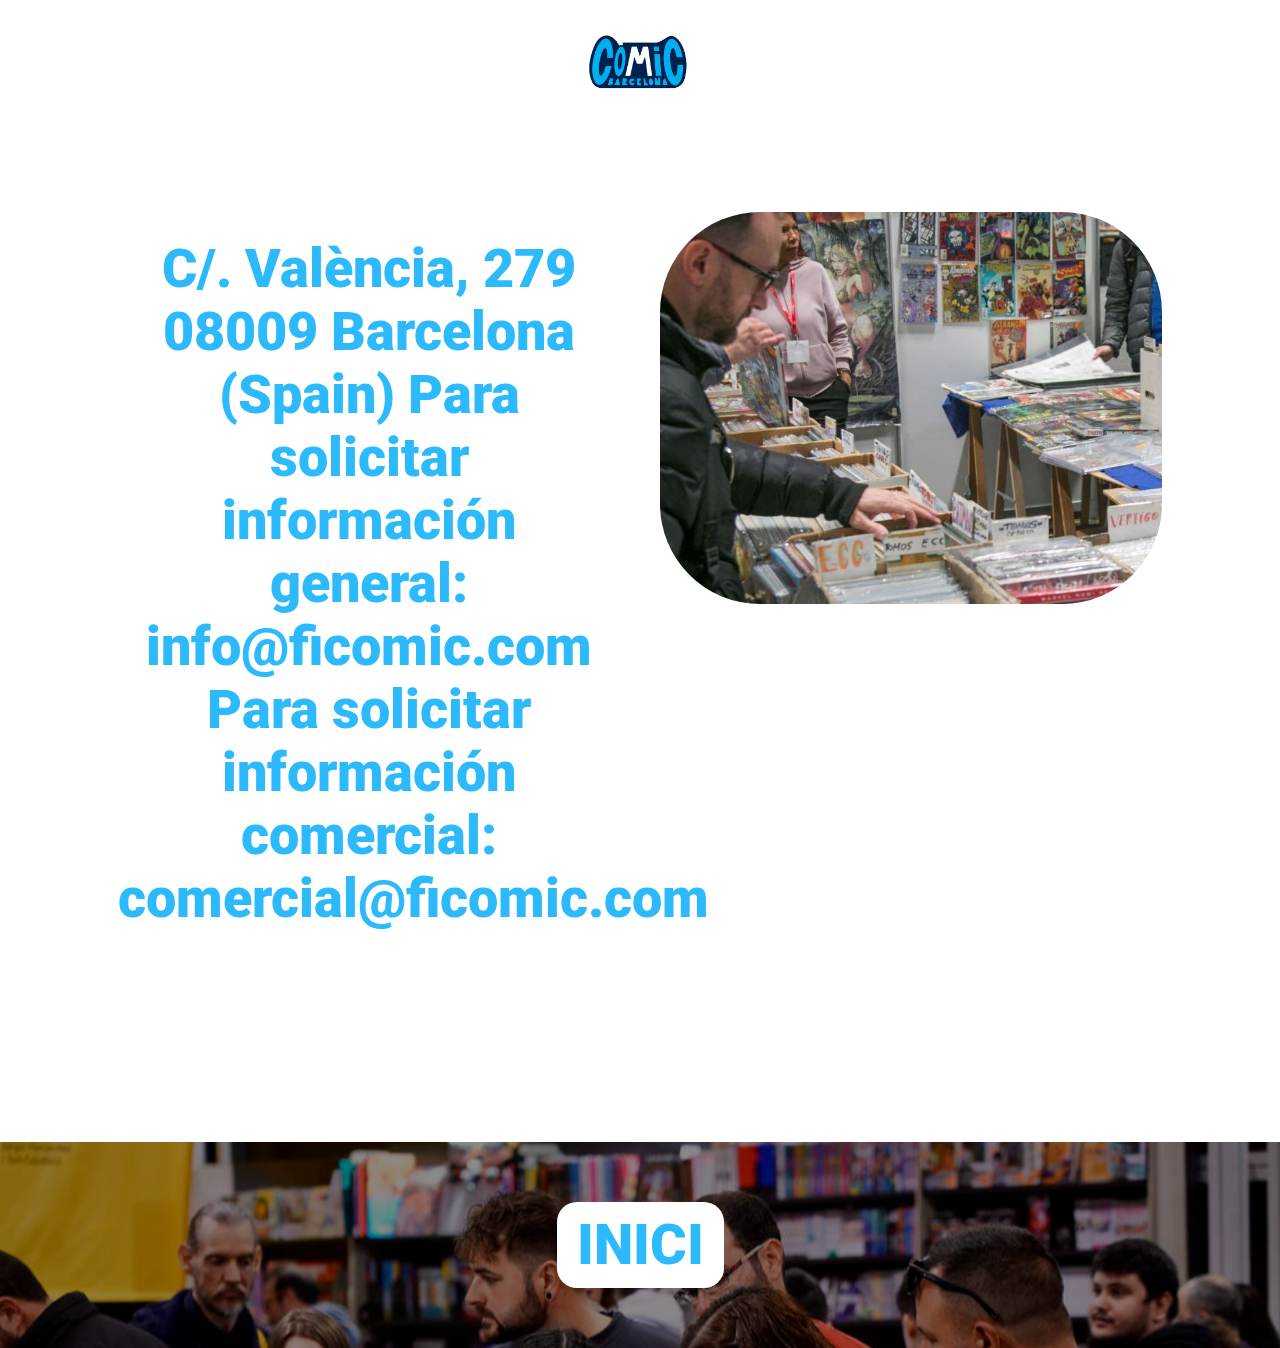
==== contacte.html @ 15b06d55 "Add files via upload" ====
<!DOCTYPE html>
<html lang="es">
<head>
	<meta charset="UTF-8">
	<meta name="viewport" content="width=device-width, initial-scale=1.0">
	<title>Document</title>
	<link rel="stylesheet" href="css/Style.css">
	<!-- Fonts -->
	<link rel="preconnect" href="https://fonts.googleapis.com">
	<link rel="preconnect" href="https://fonts.gstatic.com" crossorigin>
	<link href="https://fonts.googleapis.com/css2?family=Roboto:ital,wght@0,100;0,300;0,400;0,500;0,700;0,900;1,100;1,300;1,400;1,500;1,700;1,900&display=swap" rel="stylesheet">

	<link rel="preconnect" href="https://fonts.googleapis.com">
	<link rel="preconnect" href="https://fonts.gstatic.com" crossorigin>
	<link href="https://fonts.googleapis.com/css2?family=Caveat:wght@400..700&display=swap" rel="stylesheet">
	
</head>

<body>
	<!-- 1.CAPÇALERA -->
<div id="header">
	<img src="media/logo.png" alt="logo">
</div>

<div id="seccionCont">
	<div id="cajaCont1">
		<p>
		C/. València, 279
		08009 Barcelona (Spain)
		Para solicitar información general:
	 	info@ficomic.com
		Para solicitar información comercial:
		comercial@ficomic.com
		</p>
	</div>
	<div id="cajaCont1">
		<img src="media/fotocontacte.jpg" alt="fotocontacte">
	</div>

	<div id="cajafinal5">
		<a href="index.html" id="botonInicio" target="_blank">INICI</a>
			<img src="media/fotofinal.png" alt="fotofinal">
	</div>
</div>
---- css/Style.css ----
*
{
	box-sizing: border-box;
	margin: 0;
	padding: 0;
	overflow-hidden: 0;
}

body
{
  font-family: "Roboto", sans-serif;
  font-weight: 900;
}











/*1.CAPÇALERA*/

#header
{
	width: 100%;
	height: 30%;
	background-color: white;
	display: flex;
	justify-content: center;	
}

#header img
{
	width: 10%;
	height: auto;
	justify-content: center;

}












/*HERO*/

#hero
{
	width: 100%;
	height: auto;
	position: relative;
	overflow-x: hidden;
}

#titol
{
	position: absolute;
	top: 15%;
	left: 13%;
}

#titol h1
{
	color: white;
	font-size: 7rem;
}

#titol p
{
	color: white;
	font-size: 5rem;
	font-family: "Caveat", cursive;
 	font-optical-sizing: auto;
 	font-weight: <weight>;
 	font-style: normal;
}








/*links*/

nav
{
	position: absolute;
	top: 50%;
	right: 20%;
}

ul
{
	list-style: none;
}

a
{
	font-size: 3rem;
	color: white;
	text-decoration: none;
}
















/*ENTRADES*/

#seccion1 
{
    width: 100%;
    height: auto;
    padding: 70px 0; 
    box-sizing: border-box; 
    overflow: hidden;
}

#seccion1 h2
{
	font-size: 5rem;
	color: rgba(22, 178, 252, 0.90);
	text-align: center;
	padding-top: 2%;
}

#seccion1 img
{
	width: 70%;
	height: auto;
	border-radius: 200px;
	padding: 2%;
	display: block;
	margin: 0 auto;
}

#columnas 
{
	display: flex;
	flex-wrap: wrap;
	width: 80%;
	height: auto;
	align-items: center;
	/*background-color: blue;*/
	margin: 0 auto;

}

.Col1
{
	width: calc(33% - 20px);
	height: auto;
	margin: 10px;
	/*background-color: red;*/
}

.Col1 p
{
	font-size: 3rem;
	text-align: center;
	padding: 8%;
	color: rgba(0, 1, 96, 0.93);
}

.Col1 button
{
	width: 60%;
	height: 25%;
	display: block;
	margin: 0 auto;
	font-size: 3rem;
	border-radius: 50px;
	background-color: rgba(22, 178, 252, 0.90);
	color: white;
	font-weight: bold;
	padding: 20px;
}





















/*LOCALITZACIÓ*/

#seccion2 
{
    width: 100%;
    height: auto;
    position: relative;
}

#seccion2 img 
{
    width: 100%;
    height: auto;
}

#seccion2 h2 
{
    font-size: 5rem;
    color: white;
    text-align: center;
    padding-top: 2%;
    position: absolute;
    top: 5%;
    left: 50%; 
    transform: translateX(-50%); 
}


#caja1
{
	width: 80%;
	height: 60%;
	background-color: white;
	border-radius: 40px;
	position: absolute;
	top: 30%;
	left: 9%;
	border-width: 30px solid;
	border: 5px solid rgba(22, 178, 252, 0.90);
	display: flex;
}


#caja1 img
{
	width: 60%;
	height: auto;
	position: absolute;
	top: 25%;
	left: 19%;
	border-radius: 200px;
}

#caja1 p
{
	font-size: 2rem;
	margin: auto;
	text-align: center;
	padding-bottom: 35%;
	color: rgba(0, 1, 96, 0.93);
}
















/*CARTELL 2024*/


#seccion3
{
	width: 100%;
	height: auto;
	display: flex;
}

#seccion3 h2
{
	font-size: 5rem;
    color: rgba(22, 178, 252, 0.90);
    text-align: center;
    position: absolute;
    left: 10%;
    padding-top: 5%;
}

#caja3
{
	width: 80%;
	height: auto;
	display: flex;
	flex-wrap: wrap;
	margin: auto;
	padding-top: 10%;
	justify-content: space-around;
}

.Col2
{
	width: calc(33% - 20px);
	height: auto;
	margin: 10px;
	/*background-color: red;*/
	position: relative;
}

.Col2 img
{
	width: 100%;
	height: auto;
}

.cajatext1
{
	width: 64%;
	height: 10%;
	position: absolute;
	background-color: rgba(0, 1, 96, 0.93);
	border: 5px solid white;
	border-radius: 100px;
	bottom: 8%;
	left: 20%;
}

.cajatext2
{
	width: 45%;
	height: 10%;
	position: absolute;
	background-color: rgba(0, 1, 96, 0.93);
	border: 5px solid white;
	border-radius: 100px;
	bottom: 8%;
	left: 27%;
}

.cajatext3
{
	width: 45%;
	height: 10%;
	position: absolute;
	background-color: rgba(0, 1, 96, 0.93);
	border: 5px solid white;
	border-radius: 100px;
	bottom: 8%;
	left: 27%;
}

.cajatext1 p
{
	color: white;
	font-weight: bold;
	font-size: 2rem;
	position: absolute;
	left: 7%;
	top: 15%;
}

.cajatext2 p
{
	color: white;
	font-weight: bold;
	font-size: 2rem;
	position: absolute;
	left: 18%;
	top: 15%;
}

.cajatext3 p
{
	color: white;
	font-weight: bold;
	font-size: 2rem;
	position: absolute;
	left: 20%;
	top: 15%;
}

#cajatextcartell
{
	width: 90%;
}

#seccion3 h3
{
	padding-top: 5%;
	text-align: center;
	font-size: 3rem;
    color: rgba(22, 178, 252, 0.90);
    text-align: center;
}















/*GALERIA*/


#seccion4
{
	margin-top: 5%;
	width: 100%;
	height: auto;
}


#seccion4 img
{
	width: 100%;
	height: auto;
}

.galeria 
{
    position: relative; 
}

.galeria h1 
{
    position: absolute; 
    top: 50%; 
    left: 50%;
    transform: translate(-50%, -50%);
    margin: 0; 
    font-size: 7rem;
    color: white;
    transition: color 0.3s ease;
}


.galeria h1:hover
{
	color: rgba(22, 178, 252, 0.90);
}


#botonInicioIndex 
{
    background-color: rgba(22, 178, 252, 0.90);
    color:white; 
    font-size: 3.5rem;
    padding: 10px 20px;
    border-radius: 20px; 
    text-decoration: none; 
    margin-top: 20px; 
}

#botonInicioIndex:hover 
{
    background-color: rgba(0, 1, 96, 0.93); 
}

#you 
{
    display: flex;
    justify-content: center; 
    align-items: center; 
    height: 100%;
}















/*FOOTER*/


footer 
{
    background-color: rgba(22, 178, 252, 0.90);
    padding: 20px;
    margin-top: 1.7%;
}

.footer-container 
{
    display: flex;
    justify-content: center; 
    align-items: center; 
    text-align: center;
    margin-bottom: 20px;
}

.footer-container p
{
	color: white;
}

.organitzat-per 
{
    text-align: center;
}

.organitzat-per p 
{
    margin-bottom: 10px;
    color: white;
}

.organitzat-per img 
{
	width: 15%;
	height: auto;
}














/*CONTACTE*/



#seccionCont 
{
    width: 100%;
    height: auto;
    display: flex;
    flex-wrap: wrap;
    justify-content: center;
/*    background-color: green; */
}

#cajaCont1 
{
    width: calc(40% - 10px);
    height: auto;
    margin: 20px;
    padding-top: 5%;
/*    background-color: red;*/
}

#cajaCont1 p
{
	padding-top: 5%;
	text-align: center;
	font-size: 3.4rem;
    color: rgba(22, 178, 252, 0.90);
    text-align: center;
    padding-top: 5%;
}

#cajaCont1 img
{
	width: 100%;
	height: auto;
	border-radius: 100px;
}

#cajafinal5
{
	width: 100%;
	height: auto;
	padding-top: 15%;
    display: flex;
    justify-content: center;
    align-items: center;
    position: relative;
}

#cajafinal5 img
{
	width: 100%;
	height: auto;
}

#botonInicio 
{
    background-color: #ffffff;
    color: rgba(22, 178, 252, 0.90); 
    font-size: 3.5rem;
    padding: 10px 20px;
    border-radius: 20px; 
    text-decoration: none; 
    position: absolute;
}

#botonInicio:hover 
{
    background-color: #f0f0f0; 
}









/*COMPRA DE ENTRADAS*/


#seccionentrades
{
	width: 100%;
	height: auto;
}

#seccionentrades h2
{
	font-size: 5rem;
	color: rgba(22, 178, 252, 0.90);
	text-align: center;
	padding-top: 2%;
}

#seccionentrades h3
{
	font-size: 5rem;
	color: rgba(22, 178, 252, 0.90);
	text-align: center;
	padding-top: 2%;
}

#seccionentrades img
{
	width: 70%;
	height: auto;
	border-radius: 200px;
	padding: 2%;
	display: block;
	margin: 0 auto;
}

#entradas1
{
	width: 100%;
	height: auto;
    display: flex;
    flex-wrap: wrap;
	margin: auto;
	padding-top: 10%;
	justify-content: space-around;
}

#cajaentrada2
{
	width: 100%;
	height: 20%;
	background-color: white;
	margin: auto;
    display: flex;
    flex-wrap: wrap;
    justify-content: space-around;
}

#cajaentrada1 
{
    width: 100%;
    height: 20%;
    background-color: rgba(22, 178, 252, 0.90);
    margin: auto;
    display: flex;
    flex-wrap: wrap;
    justify-content: space-around;
}

.ColENT {
    width: calc(50% - 20px);
    height: 200px; 
    margin: 10px;
    display: flex;
    justify-content: center; 
    align-items: center; 
    text-align: center; 
}

.ColENT a {
    font-size: 1.5rem; 
    color: white;
    text-decoration: none; 
}

.ColENT p {
    font-size: 3.5rem; 
    color: white;
    margin: 0; 
}

.ColENT h3 {
    font-size: 3.5rem; 
    color: rgba(22, 178, 252, 0.90);
    margin: 0; 
}

#botonCompra 
{
    background-color: #ffffff;
    color: rgba(22, 178, 252, 0.90); 
    font-size: 3.5rem;
    padding: 10px 20px;
    border-radius: 20px; 
    text-decoration: none; 
    position: absolute;
}

#botonCompra:hover 
{
    background-color: rgba(0, 1, 96, 0.93); 
    color: white;
}

#botonCompra2 
{
    background-color: rgba(22, 178, 252, 0.90);
    color: white; 
    font-size: 3.5rem;
    padding: 10px 20px;
    border-radius: 20px; 
    text-decoration: none; 
    position: absolute;
}

#botonCompra2:hover 
{
    background-color: rgba(0, 1, 96, 0.93); 
    color: white;
}

#cajafinal2
{
	width: 100%;
	height: auto;
    display: flex;
    justify-content: center;
    align-items: center;
    position: relative;
}

#cajafinal2 img
{
	width: 100%;
	height: auto;
}



















@media screen and (max-width: 568px)




{




#header 
{
	display: flex;
  	justify-content: center;
 	align-items: center;
}

#header img 
{
 	width: 50%; 
}

#hero 
{
 	display: flex;
	flex-direction: column;
 	align-items: center;
}

#titol 
{
	text-align: center;
	margin-top: 20px; 
}

#titol h1 
{
	font-size: 5rem;
}

#titol p 
{
	font-size: 4rem; 
}

ul
{
	text-align: center;
}

nav 
{
	top: 70%;
	left: 30%;
}

a 
{
	font-size: 2.5rem;
	align-items: center;
}







/*COMPRA DE ENTRADES*/


#seccion1 h2
{
	font-size: 2.7rem;
	margin: 20px;
	padding-bottom: 50px;
}

#columnas 
{
	flex-direction: column;
	width: 	100%;
}

.Col1 
{
	width: 	100%;
}

.Col1 p
{
	font-size: 2rem;
}





/*LOCALITZACIÓ*/

#seccion2 h2
{
	font-size: 2rem;
}

#caja1 img
{
	width: 60%;
	height: auto;
	position: absolute;
	top: 25%;
	left: 19%;
	border-radius: 200px;
}

#caja1 p
{
	font-size: 1rem;
	margin: auto;
	text-align: center;
	padding-bottom: 35%;
	color: rgba(0, 1, 96, 0.93);
}





/*CARTELL2024*/

#caja3
{
	width: 100%;
	flex-direction: column;
 	align-items: center;
 	padding-top: 30%;
}

#seccion3 h2
{
	font-size: 2.5rem;
}

#caja3
{
	padding-top: 20%;
}

.Col2
{
	width: 85%;
}

#cajatextcartell
{
	width: 80%;
}

#seccion3 h3
{
	padding-top: 5%;
	text-align: center;
	font-size: 1.5rem;
    color: rgba(22, 178, 252, 0.90);
    text-align: center;
}


.cajatext1 p
{
	left: 6%;
	top: 10%;
}

.cajatext2 p
{
	left: 13%;
	top: 9%;
}

.cajatext3 p
{
	left: 17%;
	top: 9%;
}

.cajatext1
{
	width: 72%;
	height: 10%;
	bottom: 8%;
	left: 15%;
}




/*GALERIA*/


.galeria h1 
{
    font-size: 2rem;
}

#botonInicioIndex 
{
    font-size: 1.5rem;
}




/*Compra d'entrades*/

#seccionentrades h2
{
	font-size: 3rem;
	padding-bottom: 5%;
}

#seccionentrades h3
{
	font-size: 2rem;
}

.ColENT a {
    font-size: 1rem; 
}

.ColENT p {
    font-size: 2rem; 
}

.ColENT h3 {
    font-size: 2rem; 
}

#botonCompra 
{
    font-size: 2rem;
}

#botonCompra2 
{
    font-size: 2rem;
}

#botonInicio 
{
    font-size: 2rem;
}



/*Contacte*/


#cajaCont1 p
{
	padding-top: 5%;
	text-align: center;
	font-size: 2rem;
    color: rgba(22, 178, 252, 0.90);
    text-align: center;
    padding-top: 5%;
}

#seccionCont
{
	flex-direction: column;
}

#cajaCont1
{
	width: 80%;
	padding-left: 15%;
}











}
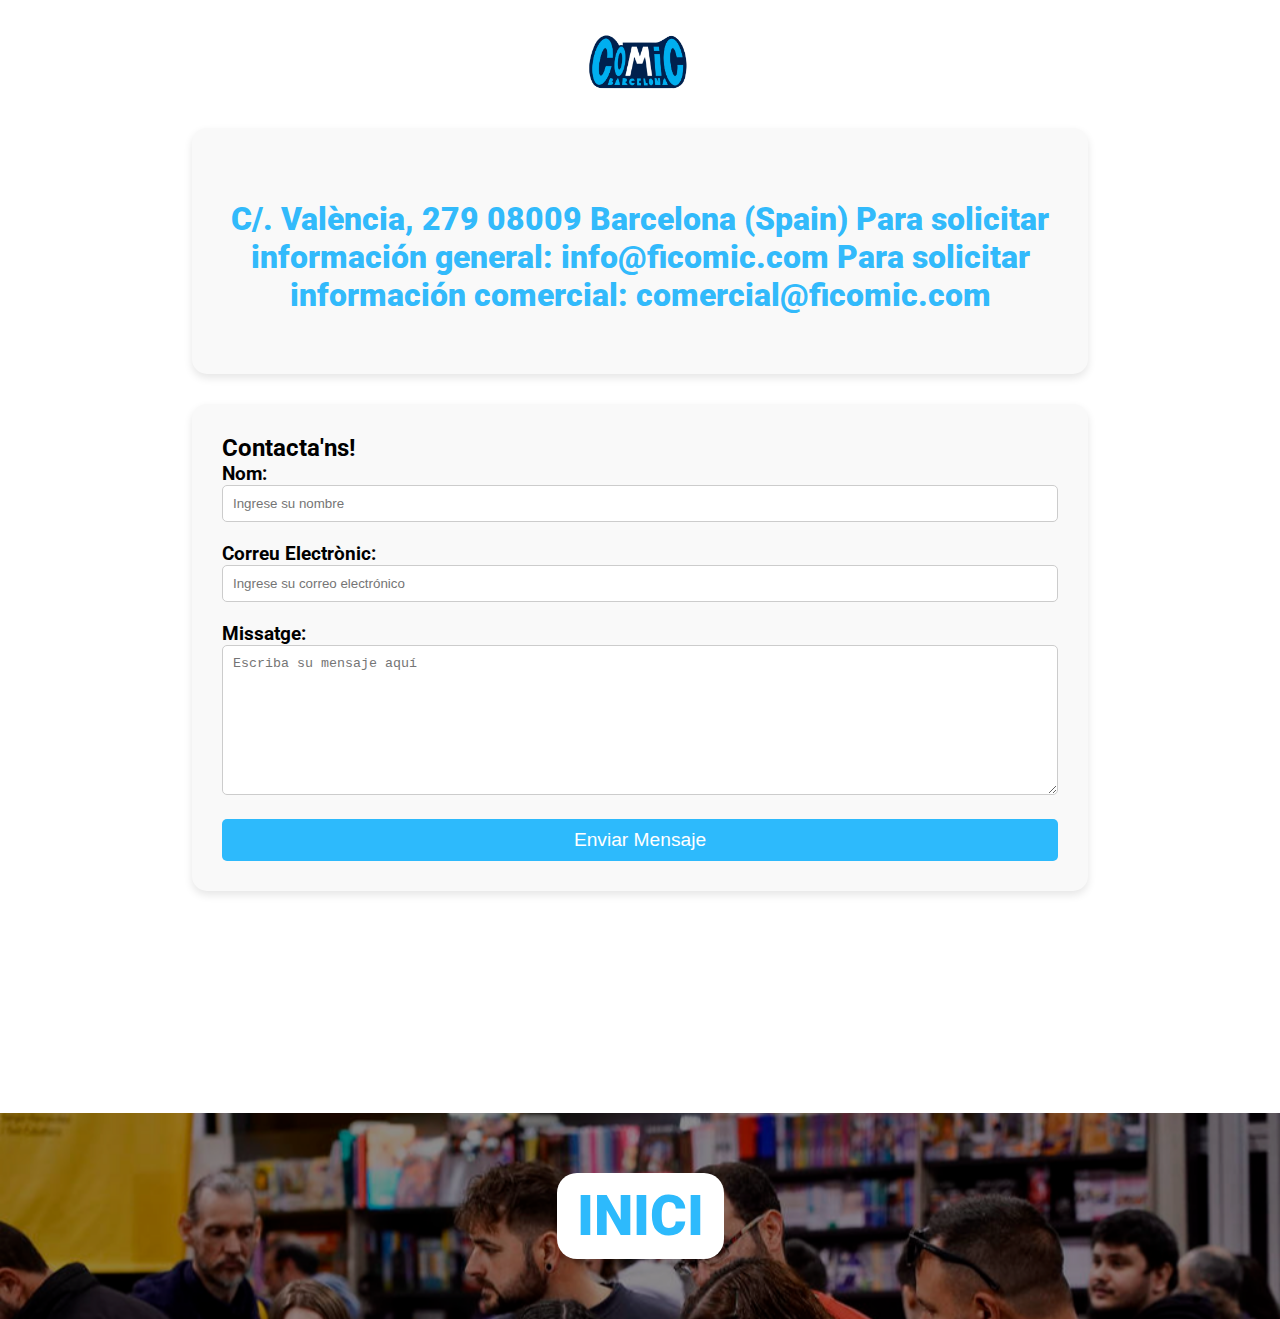
==== commit 37491c4d: "Add files via upload" ====
--- a/contacte.html
+++ b/contacte.html
@@ -22,6 +22,7 @@
 	<img src="media/logo.png" alt="logo">
 </div>
 
+
 <div id="seccionCont">
 	<div id="cajaCont1">
 		<p>
@@ -33,12 +34,39 @@
 		comercial@ficomic.com
 		</p>
 	</div>
+	
 	<div id="cajaCont1">
-		<img src="media/fotocontacte.jpg" alt="fotocontacte">
+		<div class="container mt-5">
+        <h2 class="text-center mb-4">Contacta'ns!</h2>
+        <form>
+            <div class="form-group">
+                <label for="nombre">Nom:</label>
+                <input type="text" class="form-control" id="nombre" placeholder="Ingrese su nombre" required>
+            </div>
+            <div class="form-group">
+                <label for="email">Correu Electrònic:</label>
+                <input type="email" class="form-control" id="email" placeholder="Ingrese su correo electrónico" required>
+            </div>
+            <div class="form-group">
+                <label for="mensaje">Missatge:</label>
+                <textarea class="form-control" id="mensaje" rows="5" placeholder="Escriba su mensaje aquí" required></textarea>
+            </div>
+            <button type="submit" class="btn btn-primary">Enviar Mensaje</button>
+        </form>
+    </div>
+
+     <!-- Agregar Bootstrap JS y jQuery (opcional, pero necesario para algunas funciones de Bootstrap) -->
+    <script src="https://code.jquery.com/jquery-3.5.1.slim.min.js"></script>
+    <script src="https://cdn.jsdelivr.net/npm/@popperjs/core@2.5.4/dist/umd/popper.min.js"></script>
+    <script src="https://maxcdn.bootstrapcdn.com/bootstrap/4.5.2/js/bootstrap.min.js"></script>
+
 	</div>
 
+
+
 	<div id="cajafinal5">
-		<a href="index.html" id="botonInicio" target="_blank">INICI</a>
+		<a href="index.html" id="botonInicio">INICI</a>
 			<img src="media/fotofinal.png" alt="fotofinal">
 	</div>
-</div>+</div>
+
--- a/css/Style.css
+++ b/css/Style.css
@@ -108,11 +108,18 @@
 
 a
 {
-	font-size: 3rem;
+	font-size: 3.5rem;
 	color: white;
-	text-decoration: none;
-}
-
+	text-decoration: none;    
+	transition: transform 0.3s ease; 
+
+}
+
+a:hover
+{
+	color: rgba(22, 178, 252, 0.90);
+	transform: scale(1.1);
+}
 
 
 
@@ -129,6 +136,19 @@
 
 
 /*ENTRADES*/
+
+
+@keyframes moveIn {
+    0% {
+        transform: translateX(-100%);
+        opacity: 0;
+    }
+    100% {
+        transform: translateX(0);
+        opacity: 1;
+    }
+}
+
 
 #seccion1 
 {
@@ -147,7 +167,17 @@
 	padding-top: 2%;
 }
 
-#seccion1 img
+#seccion1 img {
+    width: 70%;
+    height: auto;
+    border-radius: 200px;
+    padding: 2%;
+    display: block;
+    margin: 0 auto;
+    animation: moveIn 4s ease forwards;
+}
+
+#ticket
 {
 	width: 70%;
 	height: auto;
@@ -185,9 +215,17 @@
 	color: rgba(0, 1, 96, 0.93);
 }
 
+.Col1 a
+{
+	font-size: 3rem;
+	text-align: center;
+	padding: 8%;
+	color: white;
+}
+
 .Col1 button
 {
-	width: 60%;
+	width: 70%;
 	height: 25%;
 	display: block;
 	margin: 0 auto;
@@ -197,16 +235,40 @@
 	color: white;
 	font-weight: bold;
 	padding: 20px;
-}
-
-
-
-
-
-
-
-
-
+	transition: transform 0.3s ease;
+	border: none;
+	margin-top: 20px;
+}
+
+.Col1 button:hover
+{
+	transform: scale(1.05); 
+}
+
+
+
+
+
+
+
+#video-container {
+    position: relative;
+    width: 100%;
+    height: 950px; 
+    overflow: hidden;
+}
+
+#video-container video {
+    position: absolute;
+    top: 50%;
+    left: 50%;
+    transform: translate(-50%, -50%);
+    min-width: 100%;
+    min-height: 100%;
+    width: auto;
+    height: auto;
+    z-index: -100;
+}
 
 
 
@@ -332,7 +394,6 @@
 	width: calc(33% - 20px);
 	height: auto;
 	margin: 10px;
-	/*background-color: red;*/
 	position: relative;
 }
 
@@ -340,6 +401,14 @@
 {
 	width: 100%;
 	height: auto;
+	border-radius: 30px;
+		transition: transform 0.3s ease; 
+
+}
+
+.Col2 img:hover
+{
+	transform: scale(0.97); 
 }
 
 .cajatext1
@@ -451,12 +520,27 @@
 {
 	width: 100%;
 	height: auto;
+	transition: transform 0.3s ease; 
+	z-index: 0;
+
+}
+
+#seccion4 img:hover
+{
+	transform: scale(1.1); 
 }
 
 .galeria 
 {
-    position: relative; 
-}
+    position: relative;
+    flex: 1 1 25%;
+    box-sizing: border-box;
+    padding: 0;
+    margin: 0;
+    overflow: hidden;
+    margin-bottom: -10px; 
+} 
+
 
 .galeria h1 
 {
@@ -468,6 +552,7 @@
     font-size: 7rem;
     color: white;
     transition: color 0.3s ease;
+     z-index: 1;
 }
 
 
@@ -490,7 +575,8 @@
 
 #botonInicioIndex:hover 
 {
-    background-color: rgba(0, 1, 96, 0.93); 
+    background-color: rgba(0, 1, 96, 0.93);
+    transform: scale(0.95);  
 }
 
 #you 
@@ -589,7 +675,7 @@
     height: auto;
     margin: 20px;
     padding-top: 5%;
-/*    background-color: red;*/
+    animation: slideInLeft 1s forwards;
 }
 
 #cajaCont1 p
@@ -602,12 +688,6 @@
     padding-top: 5%;
 }
 
-#cajaCont1 img
-{
-	width: 100%;
-	height: auto;
-	border-radius: 100px;
-}
 
 #cajafinal5
 {
@@ -640,11 +720,92 @@
 #botonInicio:hover 
 {
     background-color: #f0f0f0; 
-}
-
-
-
-
+    transform: scale(0.95); 
+}
+
+@keyframes slideInLeft 
+{
+    0% {
+        transform: translateX(-100%);
+        opacity: 0;
+    }
+    100% {
+        transform: translateX(0);
+        opacity: 1;
+    }
+}
+
+@keyframes slideInRight 
+{
+    0% {
+        transform: translateX(100%);
+        opacity: 0;
+    }
+    100% {
+        transform: translateX(0);
+        opacity: 1;
+    }
+}
+
+
+
+#cajaCont1 p 
+{
+    font-size: 2rem; 
+    text-align: center;
+    margin-bottom: 30px; 
+}
+
+#cajaCont1 
+{
+    width: 70%; 
+    margin: auto; 
+    padding: 30px; 
+    background-color: #f9f9f9;
+    border-radius: 15px;
+    box-shadow: 0 4px 8px rgba(0, 0, 0, 0.1);
+    margin-bottom: 30px; 
+}
+
+
+
+.form-group {
+    margin-bottom: 20px;
+}
+
+.form-group label {
+    font-size: 1.2rem;
+    font-weight: bold;
+}
+
+.form-control {
+    width: 100%;
+    padding: 10px;
+    border: 1px solid #ccc;
+    border-radius: 5px;
+    box-sizing: border-box;
+}
+
+textarea.form-control {
+    height: 150px;
+}
+
+.btn-primary {
+    display: block;
+    width: 100%;
+    padding: 10px;
+    background-color: rgba(22, 178, 252, 0.90);
+    border: none;
+    border-radius: 5px;
+    color: white;
+    font-size: 1.2rem;
+    cursor: pointer;
+    transition: background-color 0.3s ease;
+}
+
+.btn-primary:hover {
+    background-color: #0056b3;
+}
 
 
 
@@ -814,13 +975,28 @@
 
 
 
-@media screen and (max-width: 568px)
-
-
-
-
-{
-
+
+
+@media screen and (max-width: 978px)
+
+
+
+
+{
+
+
+ #video-container 
+{
+    height: 500px;
+}
+
+    #video-container video 
+{
+    min-width: 100%;
+    min-height: 100%;
+    width: 100%;
+    height: auto;
+}
 
 
 
@@ -887,9 +1063,9 @@
 
 #seccion1 h2
 {
-	font-size: 2.7rem;
+	font-size: 4rem;
 	margin: 20px;
-	padding-bottom: 50px;
+	padding-bottom: 3%;
 }
 
 #columnas 
@@ -905,9 +1081,38 @@
 
 .Col1 p
 {
-	font-size: 2rem;
-}
-
+	font-size: 2.7rem;
+}
+
+#seccion1 img
+{
+	width: 40%;
+	height: auto;
+	border-radius: 200px;
+	padding: 2%;
+	display: block;
+	margin: 0 auto;
+}
+
+.Col1 button
+{
+	width: 52%;
+	height: 25%;
+	display: block;
+	margin: 0 auto;
+	font-size: 3rem;
+	border-radius: 50px;
+	background-color: rgba(22, 178, 252, 0.90);
+	color: white;
+	font-weight: bold;
+	padding: 20px;
+}
+
+#seccion1 img
+{
+	width: 65%;
+
+}
 
 
 
@@ -916,26 +1121,13 @@
 
 #seccion2 h2
 {
-	font-size: 2rem;
-}
-
-#caja1 img
-{
-	width: 60%;
-	height: auto;
-	position: absolute;
-	top: 25%;
-	left: 19%;
-	border-radius: 200px;
-}
+	font-size: 4rem;
+}
+
 
 #caja1 p
 {
-	font-size: 1rem;
-	margin: auto;
-	text-align: center;
-	padding-bottom: 35%;
-	color: rgba(0, 1, 96, 0.93);
+	font-size: 1.5rem;
 }
 
 
@@ -944,41 +1136,26 @@
 
 /*CARTELL2024*/
 
+
+#seccion3 h2
+{
+	font-size: 4rem;
+}
+
 #caja3
 {
-	width: 100%;
-	flex-direction: column;
- 	align-items: center;
- 	padding-top: 30%;
-}
-
-#seccion3 h2
+	padding-top: 13%;
+}
+
+
+#cajatextcartell
+{
+	width: 90%;
+}
+
+#seccion3 h3
 {
 	font-size: 2.5rem;
-}
-
-#caja3
-{
-	padding-top: 20%;
-}
-
-.Col2
-{
-	width: 85%;
-}
-
-#cajatextcartell
-{
-	width: 80%;
-}
-
-#seccion3 h3
-{
-	padding-top: 5%;
-	text-align: center;
-	font-size: 1.5rem;
-    color: rgba(22, 178, 252, 0.90);
-    text-align: center;
 }
 
 
@@ -986,29 +1163,61 @@
 {
 	left: 6%;
 	top: 10%;
+	font-size: 1.2rem;
 }
 
 .cajatext2 p
 {
 	left: 13%;
 	top: 9%;
+	font-size: 1.2rem;
 }
 
 .cajatext3 p
 {
 	left: 17%;
 	top: 9%;
+	font-size: 1.2rem;
 }
 
 .cajatext1
 {
-	width: 72%;
+	width: 92%;
 	height: 10%;
 	bottom: 8%;
 	left: 15%;
 }
 
-
+.cajatext1
+{
+	width: 80%;
+	border: 1px solid white;
+	left: 11%;
+}
+
+.cajatext2
+{
+	width: 45%;
+	height: 10%;
+	position: absolute;
+	background-color: rgba(0, 1, 96, 0.93);
+	border: 1px solid white;
+	border-radius: 100px;
+	bottom: 8%;
+	left: 27%;
+}
+
+.cajatext3
+{
+	width: 45%;
+	height: 10%;
+	position: absolute;
+	background-color: rgba(0, 1, 96, 0.93);
+	border: 1px solid white;
+	border-radius: 100px;
+	bottom: 8%;
+	left: 27%;
+}
 
 
 /*GALERIA*/
@@ -1016,12 +1225,12 @@
 
 .galeria h1 
 {
+    font-size: 4rem;
+}
+
+#botonInicioIndex 
+{
     font-size: 2rem;
-}
-
-#botonInicioIndex 
-{
-    font-size: 1.5rem;
 }
 
 
@@ -1094,6 +1303,318 @@
 }
 
 
+}
+
+
+
+
+
+
+
+
+
+
+
+
+@media screen and (max-width: 568px)
+
+
+
+
+{
+
+
+ #video-container 
+{
+    height: 240px;
+}
+
+    #video-container video 
+{
+    min-width: 100%;
+    min-height: 100%;
+    width: 100%;
+    height: auto;
+}
+
+
+#header 
+{
+	display: flex;
+  	justify-content: center;
+ 	align-items: center;
+}
+
+#header img 
+{
+ 	width: 50%; 
+}
+
+#hero 
+{
+ 	display: flex;
+	flex-direction: column;
+ 	align-items: center;
+}
+
+#titol 
+{
+	text-align: center;
+	margin-top: 20px; 
+}
+
+#titol h1 
+{
+	font-size: 5rem;
+}
+
+#titol p 
+{
+	font-size: 4rem; 
+}
+
+ul
+{
+	text-align: center;
+}
+
+nav 
+{
+	top: 70%;
+	left: 30%;
+}
+
+a 
+{
+	font-size: 2.5rem;
+	align-items: center;
+}
+
+
+
+
+
+
+
+/*COMPRA DE ENTRADES*/
+
+
+#seccion1 h2
+{
+	font-size: 2.7rem;
+	margin: 20px;
+	padding-bottom: 50px;
+}
+
+#columnas 
+{
+	flex-direction: column;
+	width: 	100%;
+}
+
+.Col1 
+{
+	width: 	100%;
+}
+
+.Col1 p
+{
+	font-size: 2rem;
+}
+
+.Col1 a
+{
+	font-size: 2rem;
+}
+
+
+
+
+/*LOCALITZACIÓ*/
+
+#seccion2 h2
+{
+	font-size: 2rem;
+}
+
+#caja1 img
+{
+	width: 60%;
+	height: auto;
+	position: absolute;
+	top: 25%;
+	left: 19%;
+	border-radius: 200px;
+}
+
+#caja1 p
+{
+	font-size: 1rem;
+	margin: auto;
+	text-align: center;
+	padding-bottom: 35%;
+	color: rgba(0, 1, 96, 0.93);
+}
+
+
+
+
+
+/*CARTELL2024*/
+
+#caja3
+{
+	width: 100%;
+	flex-direction: column;
+ 	align-items: center;
+ 	padding-top: 30%;
+}
+
+#seccion3 h2
+{
+	font-size: 2.5rem;
+}
+
+#caja3
+{
+	padding-top: 20%;
+}
+
+.Col2
+{
+	width: 85%;
+}
+
+#cajatextcartell
+{
+	width: 80%;
+}
+
+#seccion3 h3
+{
+	padding-top: 5%;
+	text-align: center;
+	font-size: 1.5rem;
+    color: rgba(22, 178, 252, 0.90);
+    text-align: center;
+}
+
+
+.cajatext1 p
+{
+	left: 6%;
+	top: 10%;
+	font-size: 2rem;
+}
+
+.cajatext2 p
+{
+	left: 13%;
+	top: 9%;
+	font-size: 2rem;
+}
+
+.cajatext3 p
+{
+	left: 17%;
+	top: 9%;
+	font-size: 2rem;
+}
+
+.cajatext1
+{
+	width: 72%;
+	height: 10%;
+	bottom: 8%;
+	left: 15%;
+}
+
+
+
+
+/*GALERIA*/
+
+
+.galeria h1 
+{
+    font-size: 2rem;
+}
+
+#botonInicioIndex 
+{
+    font-size: 1.5rem;
+}
+
+
+
+
+/*Compra d'entrades*/
+
+#seccionentrades h2
+{
+	font-size: 3rem;
+	padding-bottom: 5%;
+}
+
+#seccionentrades h3
+{
+	font-size: 2rem;
+}
+
+.ColENT a {
+    font-size: 1rem; 
+}
+
+.ColENT p {
+    font-size: 2rem; 
+}
+
+.ColENT h3 {
+    font-size: 2rem; 
+}
+
+#botonCompra 
+{
+    font-size: 2rem;
+}
+
+#botonCompra2 
+{
+    font-size: 2rem;
+}
+
+#botonInicio 
+{
+    font-size: 2rem;
+}
+
+
+
+/*Contacte*/
+
+
+#cajaCont1 p
+{
+	padding-top: 5%;
+	text-align: center;
+	font-size: 2rem;
+    color: rgba(22, 178, 252, 0.90);
+    text-align: center;
+    padding-top: 5%;
+}
+
+#seccionCont
+{
+	flex-direction: column;
+}
+
+#cajaCont1
+{
+	width: 80%;
+	padding-left: 15%;
+}
+
+
 
 
 
